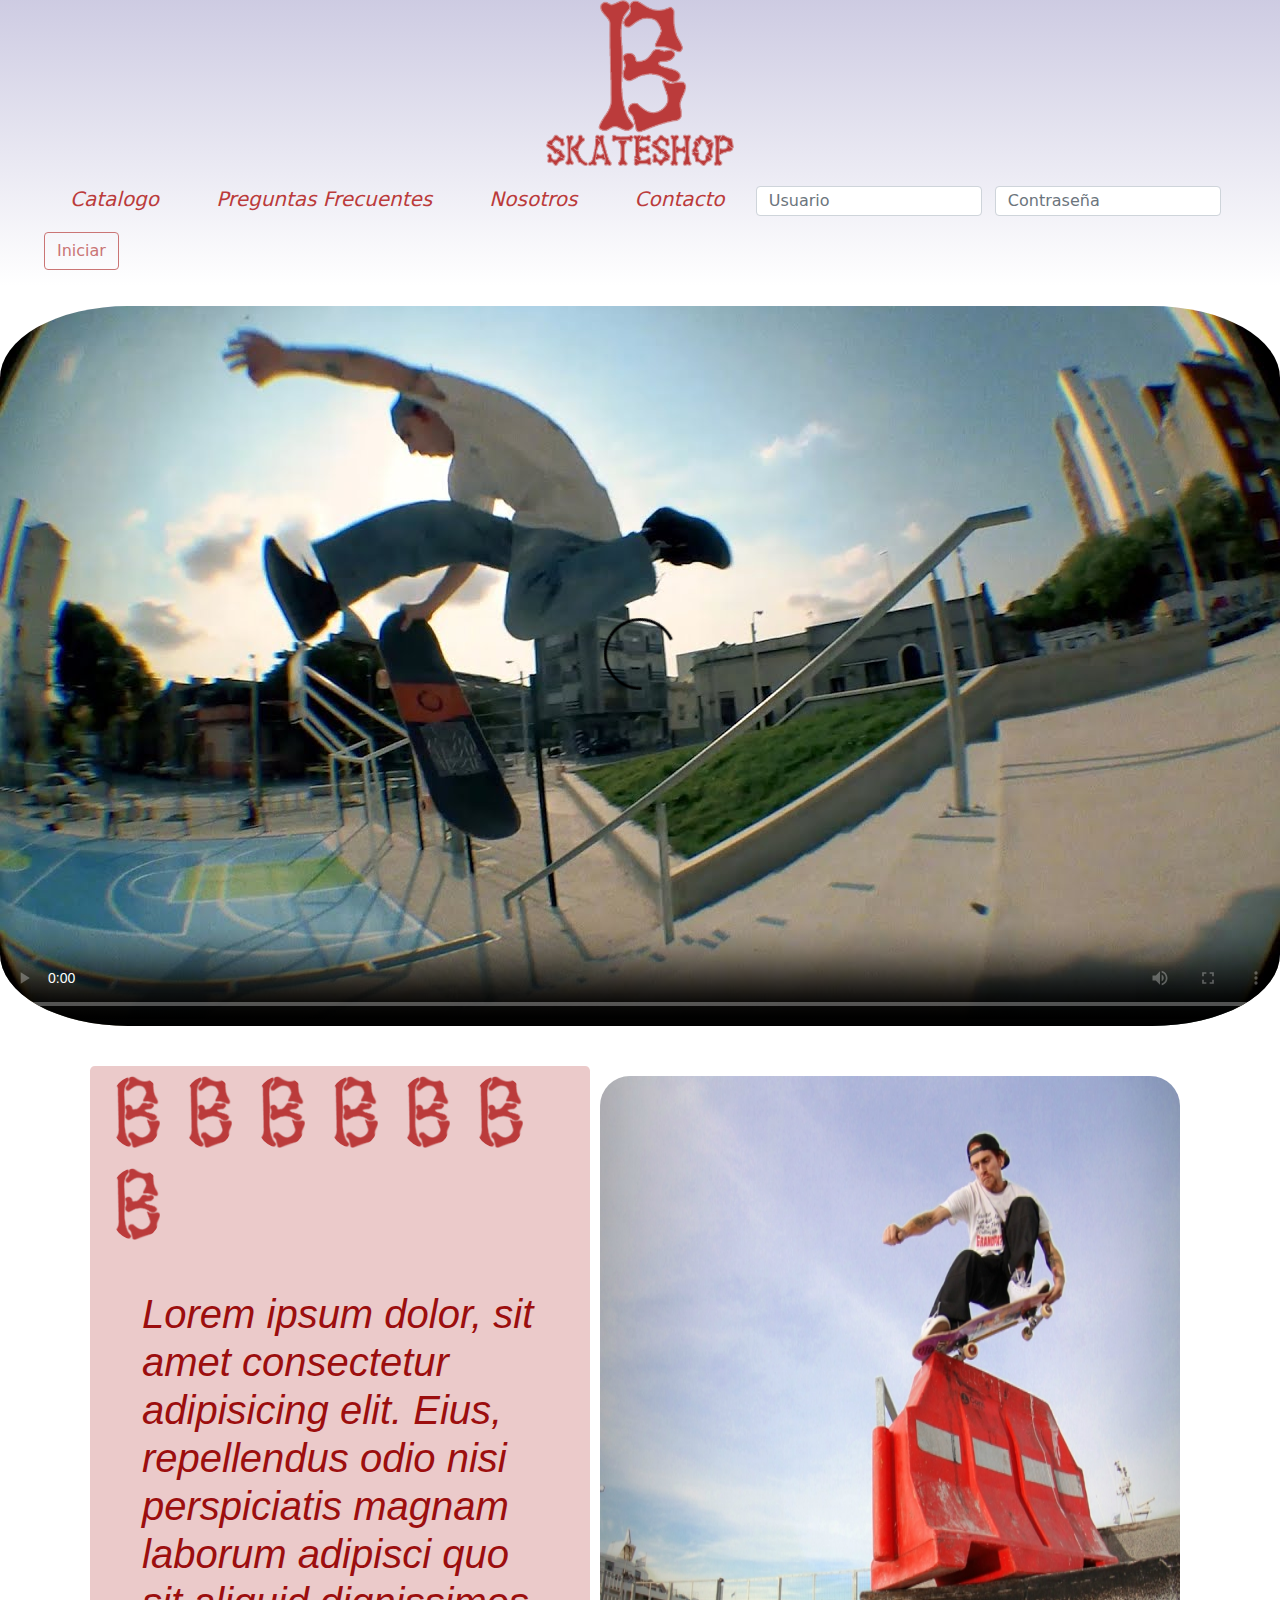
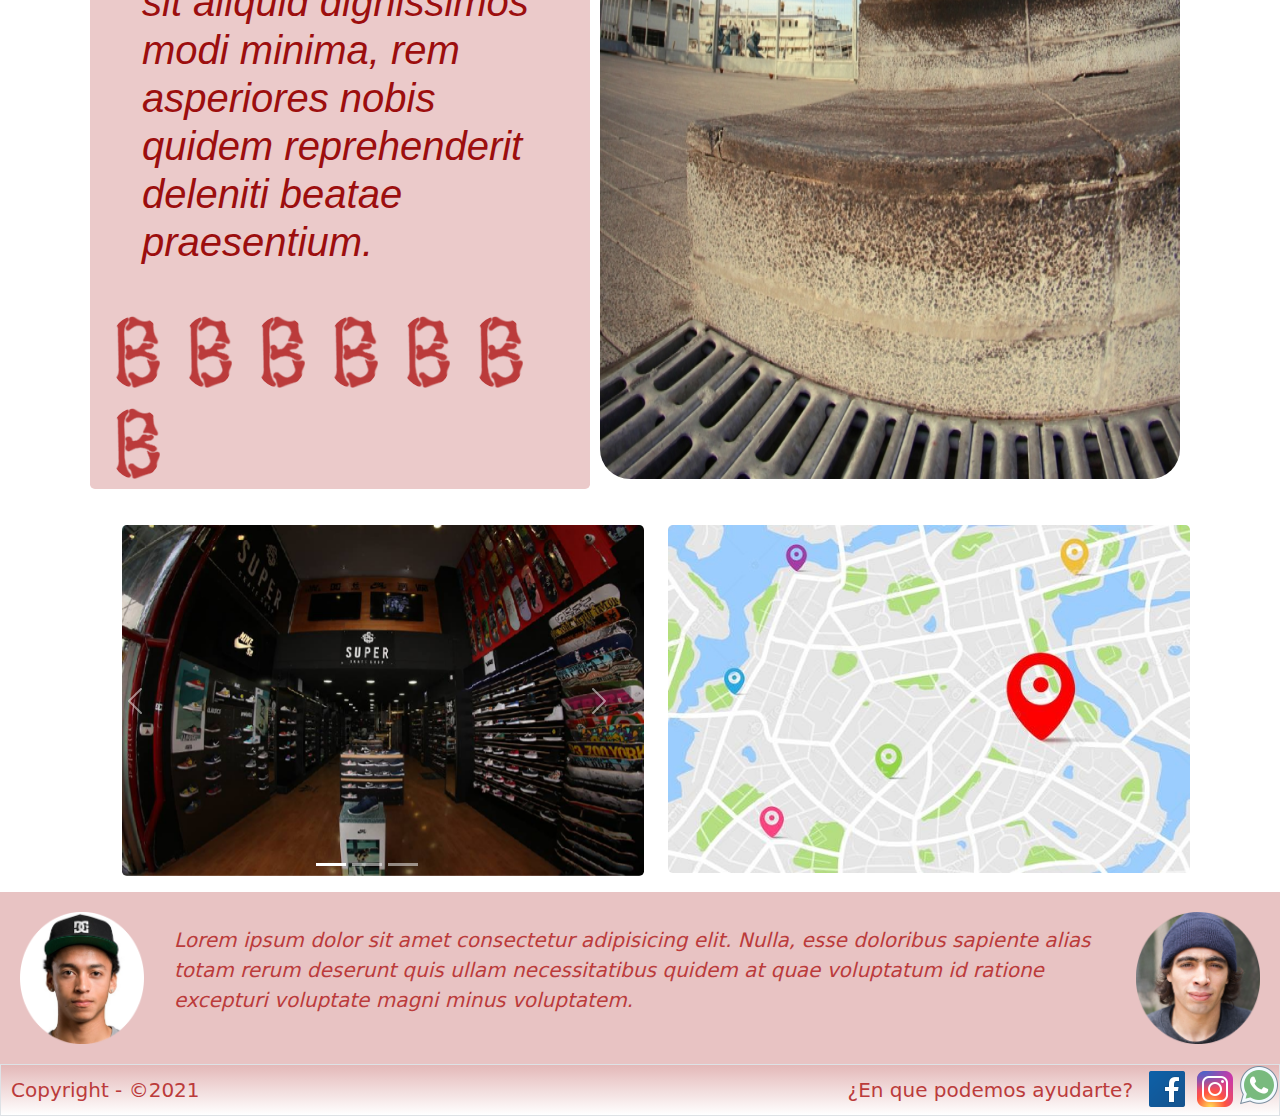
==== index.html @ 8b9af9b0 "primer_Commit" ====
<!DOCTYPE html>
<html lang="es">
<head>
    <title>BumKlaS</title>
    <meta name="viewport" content="width=device-width, initial-scale=1.0">
    <link rel="stylesheet" href="css/bootstrap.css">
    <link rel="stylesheet" href="css/style.css">
    <link rel="shortcut icon" href="multimedia/logo2.png">
    <meta charset="UTF-8">
</head>

<body>
    <script src="./js/bootstrap.js"></script>
    <header class="container-fluid">
        <section ><a class="d-flex justify-content-center" href="index.html" class="Icono-Principal" ><img src="multimedia/logo.png" alt="BumKlaS" width="15%" ></a></section>
        <nav class="mx-auto">
            <ul>
                <li class="nav-item"><a class="nav-link lead" href="paginas/catalogo.html">Catalogo</a></li>
                <li class="nav-item"><a class="nav-link lead" href="paginas/preguntas-frecuentes.html">Preguntas Frecuentes</a></li>
                <li class="nav-item"><a class="nav-link lead" href="paginas/nosotros.html">Nosotros</a></li>
                <li class="nav-item"><a class="nav-link lead" href="paginas/contacto.html">Contacto</a></li>
                <input class="form-control me-2" type="user" placeholder="Usuario" aria-label="Search">
                <input class="form-control me-2" type="password" placeholder="Contraseña" aria-label="Search">
                <button class="btn btn-outline-success" type="submit">Iniciar</button>
            </ul>
        </nav>
    </header>
    <main class="contenidoPrincipal">
            <video id="animaDos" class="videoPrincipal" src="multimedia/videoPrincipal.mp4" controls poster="multimedia/maxresdefault.jpg" width="100%"></video>
    </main>
    <section class="parrafo1 container">
        <div class="container parrafo2 rounded-3">
            <div>
                <img class="img-fluid" src="./multimedia/logo2.png" alt="" width="10%">
                <img class="img-fluid" src="./multimedia/logo2.png" alt="" width="10%">
                <img class="img-fluid" src="./multimedia/logo2.png" alt="" width="10%">
                <img class="img-fluid" src="./multimedia/logo2.png" alt="" width="10%">
                <img class="img-fluid" src="./multimedia/logo2.png" alt="" width="10%">
                <img class="img-fluid" src="./multimedia/logo2.png" alt="" width="10%">
                <img class="img-fluid" src="./multimedia/logo2.png" alt="" width="10%">
            </div>
            <p class="animaUno lead display-6 ">Lorem ipsum dolor, sit amet consectetur adipisicing elit. Eius, repellendus odio nisi perspiciatis magnam laborum adipisci quo sit aliquid dignissimos modi minima, rem asperiores nobis quidem reprehenderit deleniti beatae praesentium.</p>
            <div>
                <img class="img-fluid" src="./multimedia/logo2.png" alt="" width="10%">
                <img class="img-fluid" src="./multimedia/logo2.png" alt="" width="10%">
                <img class="img-fluid" src="./multimedia/logo2.png" alt="" width="10%">
                <img class="img-fluid" src="./multimedia/logo2.png" alt="" width="10%">
                <img class="img-fluid" src="./multimedia/logo2.png" alt="" width="10%">
                <img class="img-fluid" src="./multimedia/logo2.png" alt="" width="10%">
                <img class="img-fluid" src="./multimedia/logo2.png" alt="" width="10%">
            </div>
        </div>
        <img class="img-fluid" src="multimedia/fotoPrincipal.jpeg" alt="hombre-en-skate" width="85%" >
    </section>
    <aside class="container center-items mx-auto row">        
        <div id="carouselExampleIndicators" class=" col-sm-6 col-md-6 carousel" data-bs-ride="carousel">
            <div class="carousel-indicators">
              <button type="button" data-bs-target="#carouselExampleIndicators" data-bs-slide-to="0" class="active" aria-current="true" aria-label="Slide 1"></button>
              <button type="button" data-bs-target="#carouselExampleIndicators" data-bs-slide-to="1" aria-label="Slide 2"></button>
              <button type="button" data-bs-target="#carouselExampleIndicators" data-bs-slide-to="2" aria-label="Slide 3"></button>
            </div>
            <div class="carousel-inner rounded-3 m-3">
              <div class="carousel-item active">
                <img src="multimedia/carusel1.png" class="d-block w-100" alt="...">
              </div>
              <div class="carousel-item">
                <img src="multimedia/carusel2.png" class="d-block w-100" alt="...">
              </div>
              <div class="carousel-item">
                <img src="multimedia/carusel3.png" class="d-block w-100" alt="...">
              </div>
            </div>
            <button class="carousel-control-prev" type="button" data-bs-target="#carouselExampleIndicators" data-bs-slide="prev">
              <span class="carousel-control-prev-icon" aria-hidden="true"></span>
              <span class="visually-hidden">Previous</span>
            </button>
            <button class="carousel-control-next" type="button" data-bs-target="#carouselExampleIndicators" data-bs-slide="next">
              <span class="carousel-control-next-icon" aria-hidden="true"></span>
              <span class="visually-hidden">Next</span>
            </button>
          </div>
            <a class="col-6 col-md-6" href=""><img src="multimedia/mapa.jpg" alt="mapa" class=" rounded-3 m-3 mapa1" width="100%"></a>
    </aside>
    <section class="sponsor">
        <img src="multimedia/perfil1.png" alt="" width="100%">
        <p>Lorem ipsum dolor sit amet consectetur adipisicing elit. Nulla, esse doloribus sapiente alias totam rerum deserunt quis ullam necessitatibus quidem at quae voluptatum id ratione excepturi voluptate magni minus voluptatem.</p>
        <img src="multimedia/perfil2.png" alt="" width="100%">
    </section>
    <footer class="border">
        <p class="lead">Copyright - &copy;2021</p>
        <section class="redes">
            <p class="lead">¿En que podemos ayudarte?</p>
            <a href=""><img class="img-fluid" src="multimedia/facebook.png" alt="facebook" ></a>
            <a href=""><img  class="img-fluid" src="multimedia/instagram.png" alt="facebook" ></a>
            <a href=""><img class="img-fluid" src="multimedia/whatsap.png" alt="facebook"></a>
        </section>
    </footer>
</body>
</html>
---- css/style.css ----
/*Color Principal: #bb3b3b
  Color Secundario: #ca7575 */

*{
    margin: 0px;
    padding: 0px;
}
/*RESPONSIVE*/
/*DESKTOP*/
/*Estilos generales*/
nav li{
    font-size: 1.3rem;
    display: inline-block;
    padding: 10px;
}
nav{
    display: flex;
    align-content: center;
    flex-wrap: wrap;
    grid-area: menu;
}
nav li a{
    color: #bb3b3b;
    font-style: oblique;
}

header{
    display: flex;
    flex-direction: column;
    justify-content: space-between;
    background: linear-gradient(to bottom, rgba(38, 28, 129, 0.226), white);
}
/*Estilos generales*/
/*Index*/
.contenidoPrincipal{
    grid-area: cP;
    display: flex;
    justify-content: center;
    flex-wrap: nowrap;
}

.contenidoPrincipal video{
    border-radius: 10%;
    margin: 20px;
}
.parrafo1{
    grid-area: parrafo1;
    display: flex;
    flex-direction: row;
    padding: 20px;
}

.parrafo2{
    background-color: #ca757562;
    
}

.container_1{
    display: flex;
    flex-direction: column;
}

.parrafo1 p{
    border-radius: 30px;
    display: flex;
    align-content: center;
    justify-content: center;
    flex-wrap: wrap;
    font-size: 40px;
    font-family: sans-serif;
    color: #9c0e0e;
    font-style: oblique;
    padding: 30px;
    margin: 10px;
}

.parrafo1 img{
    margin: 10px;
    border-radius: 30px;
}

aside{
    grid-area: aside;
}

.sponsor{
    grid-area: sponsor;
    display: flex;
    flex-direction: row;
    padding: 20px;
    background-color: #ca75756e;
}

.sponsor img{
    width: 10%;
}

.sponsor p{
        display: flex;
        justify-content: center;
        align-content: center;
        flex-wrap: wrap;
        margin-left: 30px;
        font-style: italic;
        color: #bb3b3b;
        font-size: 20px;
}

footer p{
    grid-area: copy;
    color: #bb3b3b;
    font-size: 20px;
    margin: 10px;
}

footer section{
    grid-area: ayuda;
    display: flex;
    flex-direction: row;
}

footer{
    grid-area: footer;
    display: grid;
    grid-template-areas: 
    "copy ayuda";
    display: flex;
    justify-content: space-between;
    background: linear-gradient(to bottom, #ca757583, white);
}

.grilla{
    display: grid;
    grid-template-areas: 
    "cabeza"
    "cP"
    "parrafo1"
    "aside"
    "sponsor"
    "footer";
}

/*Index*/
/*Nosotros*/
.sponsors{
    background-color: #b8cbf0
}
main p{
    display: flex;
    align-content: center;
    flex-wrap: wrap;
}
.sponsors{
    grid-area: sponsors;
}
.imagenNosotros1{
    grid-area: im1;
    display: flex;
    flex-direction: row;
}
.imagenNosotros{
    margin: 20px;
    border-radius: 20px;
}

.imagenNosotros1 p{
    font-size: 30px;
    font-family: Verdana, Geneva, Tahoma, sans-serif;
    color: #374b73;
    font-style: oblique;
}
.patrocinio1{
    display: flex;
    justify-content: center;
    color: #374b73;
    font-size: 20px;
}
.patrocinio{
    font-size: 17px;
    display: flex;
}

.patrocinio img{
    margin: 20px;
}
.patrocinio p{
    display: flex;
    flex-wrap: wrap;
    align-content: center;
    font-family: sans-serif;
    color: #374b73;
}

.grilla2{
    display: grid;
    grid-template-areas: 
    "cabeza"
    "im1"
    "sponsors"
    "footer";
}
/*Nosotros*/
/*Contacto*/
.contacto form{
    display: flex;
    justify-content: center;
}

form{
    background-image: url("../multimedia/fondo4.png");
    padding: 20px;
    margin: 20px;
    border: firebrick double;
}

fieldset{
    margin: 20px;
    padding: 20px;
    border-radius: 5px;
}
legend{
    color: #374b73;
    font-size: 20px;
}

label{
    color: #374b73;
    font-size: 20px;
}

input{
    height: 30px;
}

.contacto h2{
    display: flex;
    justify-content: center;
    font-size: 50px;
    background-color: #fff;
    font-style: italic;
}

.sobre{
    height: 60px;
    border-radius: 5px;
}
form{
    display: flex;
    flex-direction: row;
}
main{
    grid-area: contacto;
}
header{
    grid-area: cabeza;
}

footer{
    grid-area: footer;
}
.grilla3{
    display: grid;
    grid-template-areas: 
    "cabeza"
    "contacto"
    "footer";
}
/*Contacto*/

/*Preguntas Frecuentes*/

.preguntasFrecuentes section{
    display: flex;
    flex-direction: column;
    color: #374b73;
    font-size: 20px;
    margin: 20px;
}
    
.preguntasFrecuentes section p{
    margin-bottom: 10px;
    margin-left: 20px;
}
    
.preguntasFrecuentes section h2{
    font-size: 40px;
    margin: 10px;
}
.preguntasFrecuentes div h2{
    color: #374b73;
    font-size: 30px;
    margin: 10px;
}
.preguntasFrecuentes div h3{
    color: #374b73;
    font-size: 20px;
    margin-left: 100px;
    margin-bottom: 80px;
}
    
/*Preguntas Frecuentes*/

/*Catalogo*/
.menuCatalogo{
    display: flex;
    flex-direction: row;
    margin: 30px;
}

select{
    color: #374b73;
    font-size: 20px;
    width: 100%;
    height: 50%;
    margin: 20px;
}

.imagenes img{
    width: 10%;
    margin: 45px;
}

.titulos{
    display: flex;
    justify-content: center;
    color: #374b73;
    font-size: 40px;
    margin-right: 10px;
    font-family: Verdana, Geneva, Tahoma, sans-serif;
}
/*Catalogo*/



/*DESKTOP*/

/*TABLET*/
@media (min-width: 501px) and (max-width: 1023px) {
    header{
        flex-direction: column;
        align-content: center;
        flex-wrap: wrap;
    }
    header section{
        display: flex;
        justify-content: center;
    }
    /*Index*/
    .parrafo1{
        flex-direction: column;
    }
    .parrafo1 p{
        font-size: 20px;
    }
    aside{
        flex-direction: column;
    }
    .sponsor p{
        font-size: 12px;
    }
    /*Index*/
    /*Nosotros*/
    .imagenNosotros1{
        flex-direction: column;
    }
    .imagenNosotros1 img{
        width: 96%;
    }
    .imagenNosotros1 p{
        padding: 40px;
        font-size: 25px;
    }
    .p1{
        grid-area: p1;
        width: 60%;
    }
    .p2{
        grid-area: p2;
        width: 60%;
    }
    .p3{
        grid-area: p3;
        width: 60%;
    }
    .t1{
        grid-area: t1;
        margin: 10px;
    }
    .t2{
        grid-area: t2;
        margin: 10px;
    }
    .t3{
        grid-area: t3;
        margin: 10px;
    }
    .patrocinio{
        display: grid;
        grid-template-areas: 
        "p1 t1"
        "p2 t2"
        "p3 t3";
        grid-template-columns: 20% auto;
    }
    /*Nosotros*/
    footer{
        margin: 0px ;
    }
    footer p{
        display: flex;
        align-content: center;
        flex-wrap: wrap;
        font-size: 15px;
    }
    footer img{
        margin: 0px;
        transform: scale(80%);
    }
    /*Contacto*/
    form{
        flex-direction: column;
    }
    /*Contacto*/
    /*Catalogo*/
        .menuCatalogo{
            flex-direction: column;
        }
    /*Catalogo*/


}
/*TABLET*/

/*SMARTPHONE*/
@media (max-width: 500px) {
    /*Index*/
    header{
        flex-direction: column;
        align-content: center;
        flex-wrap: wrap;
    }
    header section{
        display: flex;
        justify-content: center;
    }
    nav li{
        display: block;
    }
    nav{
        display: flex;
        justify-content: center;
    }
    .parrafo1{
        flex-direction: column;
    }
    .parrafo1 p{
        font-size: 20px;
    }
    aside{
        flex-direction: column;
    }
    .sponsor p{
        font-size: 12px;
    }
    footer{
        margin: 0px ;
    }
    /*Index*/
    /*Nosotros*/
    .imagenNosotros1{
        flex-direction: column;
    }
    .imagenNosotros1 img{
        width: 96%;
    }
    .imagenNosotros1 p{
        padding: 40px;
        font-size: 25px;
    }
    .p1{
        grid-area: p1;
        width: 80%;
    }
    .p2{
        grid-area: p2;
        width: 80%;
    }
    .p3{
        grid-area: p3;
        width: 80%;
    }
    .t1{
        grid-area: t1;
        margin: 10px;
    }
    .t2{
        grid-area: t2;
        margin: 10px;
    }
    .t3{
        grid-area: t3;
        margin: 10px;
    }
    .patrocinio{
        display: grid;
        grid-template-areas: 
        "p1 t1"
        "p2 t2"
        "p3 t3";
        grid-template-columns: 20% auto;
    }
    /*Nosotros*/
    /*Contacto*/
    form{
        flex-direction: column;
    }
    form{
        background-image: none;
        padding: 20px;
        margin: 20px;
        border: firebrick double;
    }
    
    fieldset{
        margin: 20px;
        padding: 20px;
        border-radius: 5px;
    }
    legend{
        color: #374b73;
        font-size: 20px;
    }
    
    label{
        color: #374b73;
        font-size: 20px;
    }
    
    input{
        height: 30px;
    }
    
    .contacto h2{
        display: flex;
        justify-content: center;
        font-size: 50px;
        background-color: #fff;
        font-style: italic;
    }
    .sobre{
        display: flex;
        flex-direction: column;
        height: 150px;
    }
    .enQue{
        display: flex;
        flex-direction: column;
    }
    textarea{
        height: 200px;
        width: 95%;
    }
    /*Contacto*/
    /*Catalogo*/
    .menuCatalogo{
        flex-direction: column;
    }
    /*Catalogo*/
    
}
/*SMARTPHONE*/
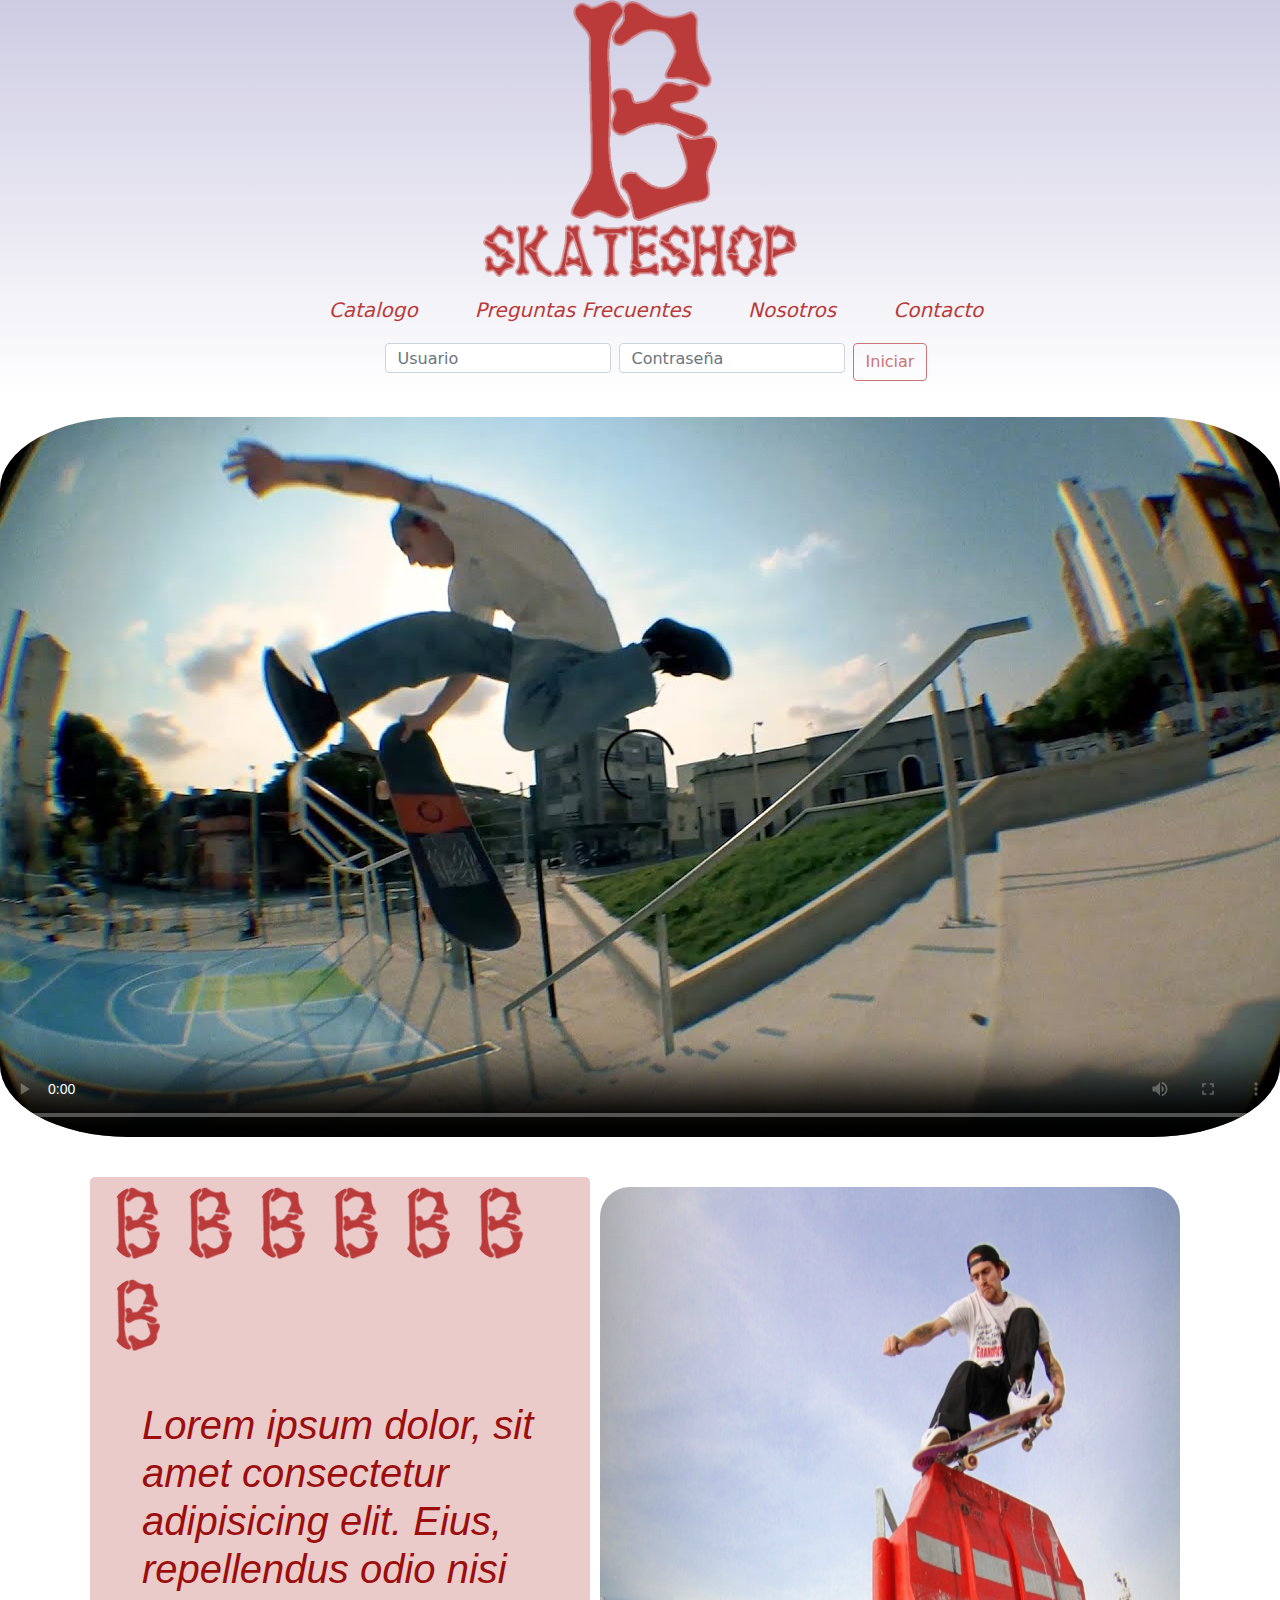
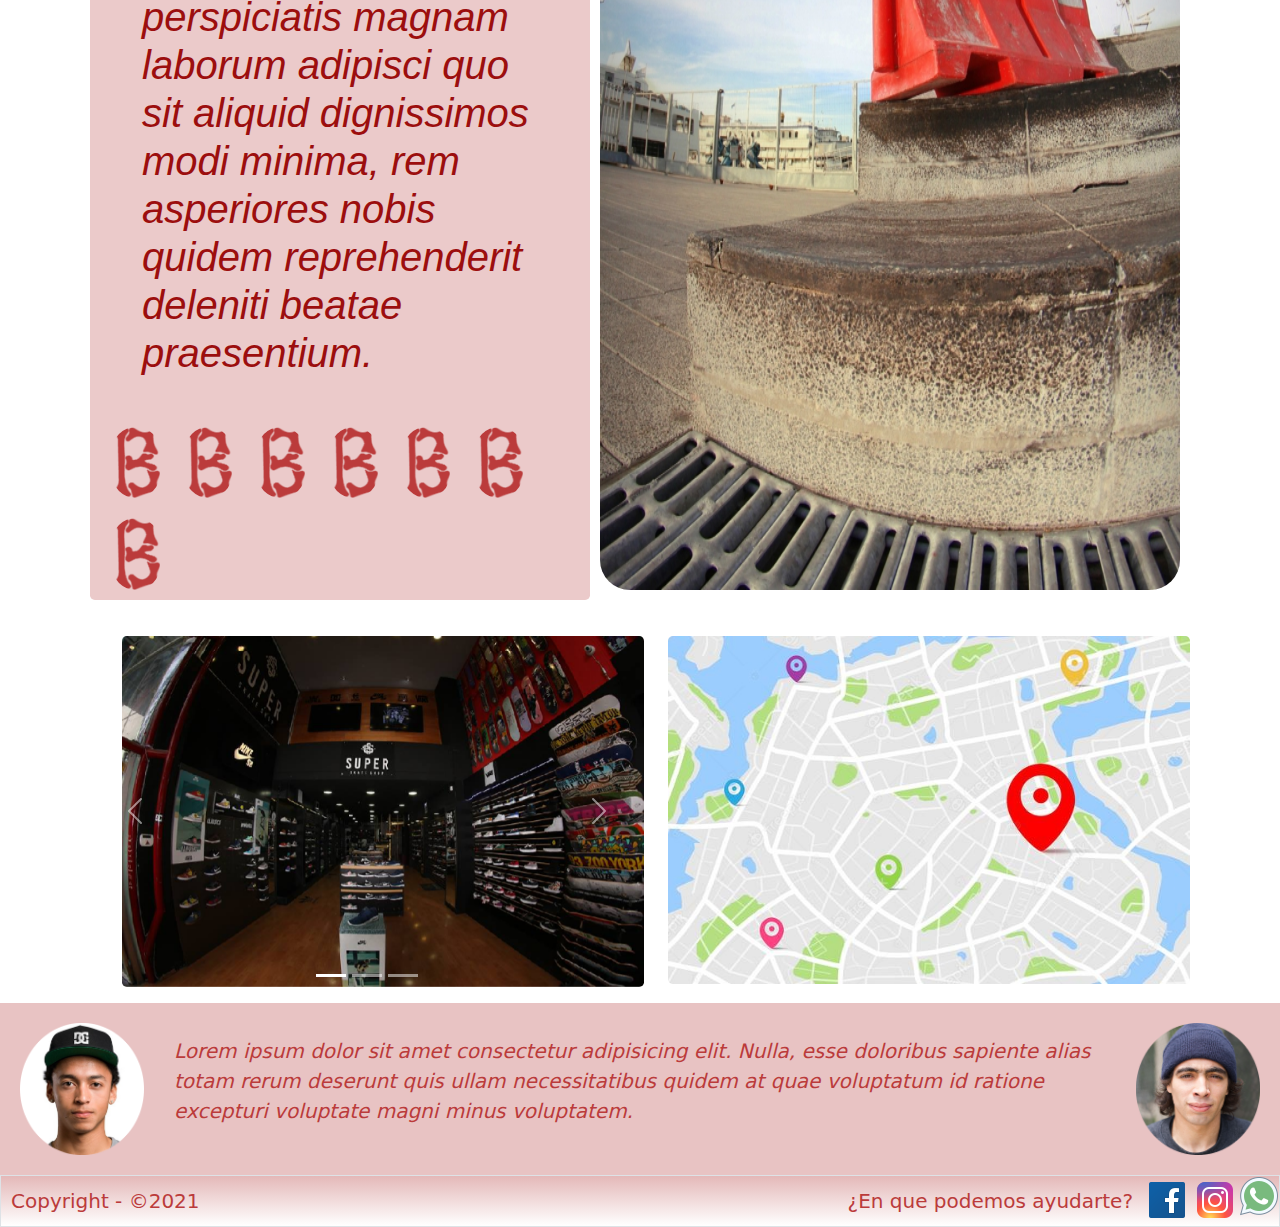
==== commit aacc3b72: "Segundo Commit" ====
--- a/index.html
+++ b/index.html
@@ -6,22 +6,24 @@
     <link rel="stylesheet" href="css/bootstrap.css">
     <link rel="stylesheet" href="css/style.css">
     <link rel="shortcut icon" href="multimedia/logo2.png">
+    <script src="./js/bootstrap.js"></script>
     <meta charset="UTF-8">
 </head>
 
 <body>
-    <script src="./js/bootstrap.js"></script>
     <header class="container-fluid">
-        <section ><a class="d-flex justify-content-center" href="index.html" class="Icono-Principal" ><img src="multimedia/logo.png" alt="BumKlaS" width="15%" ></a></section>
-        <nav class="mx-auto">
+        <section ><a class="d-flex justify-content-center" href="index.html" class="icono-Principal" ><img class="w-25 img-fluid" src="multimedia/logo.png" alt="BumKlaS" ></a></section>
+        <nav class="mx-auto ">
             <ul>
                 <li class="nav-item"><a class="nav-link lead" href="paginas/catalogo.html">Catalogo</a></li>
                 <li class="nav-item"><a class="nav-link lead" href="paginas/preguntas-frecuentes.html">Preguntas Frecuentes</a></li>
                 <li class="nav-item"><a class="nav-link lead" href="paginas/nosotros.html">Nosotros</a></li>
                 <li class="nav-item"><a class="nav-link lead" href="paginas/contacto.html">Contacto</a></li>
-                <input class="form-control me-2" type="user" placeholder="Usuario" aria-label="Search">
-                <input class="form-control me-2" type="password" placeholder="Contraseña" aria-label="Search">
-                <button class="btn btn-outline-success" type="submit">Iniciar</button>
+                <div>
+                  <input class="form-control me-2" type="user" placeholder="Usuario" aria-label="Search">
+                  <input class="form-control me-2" type="password" placeholder="Contraseña" aria-label="Search">
+                  <button class="btn btn-outline-success" type="submit">Iniciar</button>
+                </div>
             </ul>
         </nav>
     </header>
@@ -79,7 +81,7 @@
               <span class="visually-hidden">Next</span>
             </button>
           </div>
-            <a class="col-6 col-md-6" href=""><img src="multimedia/mapa.jpg" alt="mapa" class=" rounded-3 m-3 mapa1" width="100%"></a>
+            <a class="col-6 col-md-6" href=""><img src="multimedia/mapa.jpg" alt="mapa" class=" rounded-3 m-3 img-fluid w-100"></a>
     </aside>
     <section class="sponsor">
         <img src="multimedia/perfil1.png" alt="" width="100%">
--- a/css/style.css
+++ b/css/style.css
@@ -8,6 +8,10 @@
 /*RESPONSIVE*/
 /*DESKTOP*/
 /*Estilos generales*/
+nav div{
+    display: flex;
+    justify-content: center;
+}
 nav li{
     font-size: 1.3rem;
     display: inline-block;
@@ -434,21 +438,13 @@
 /*SMARTPHONE*/
 @media (max-width: 500px) {
     /*Index*/
-    header{
-        flex-direction: column;
-        align-content: center;
-        flex-wrap: wrap;
-    }
-    header section{
-        display: flex;
-        justify-content: center;
-    }
-    nav li{
-        display: block;
-    }
-    nav{
-        display: flex;
-        justify-content: center;
+    nav ul{
+        display: flex;
+        flex-direction: column;
+    }
+    nav div{
+        display: flex;
+        flex-direction: column;
     }
     .parrafo1{
         flex-direction: column;
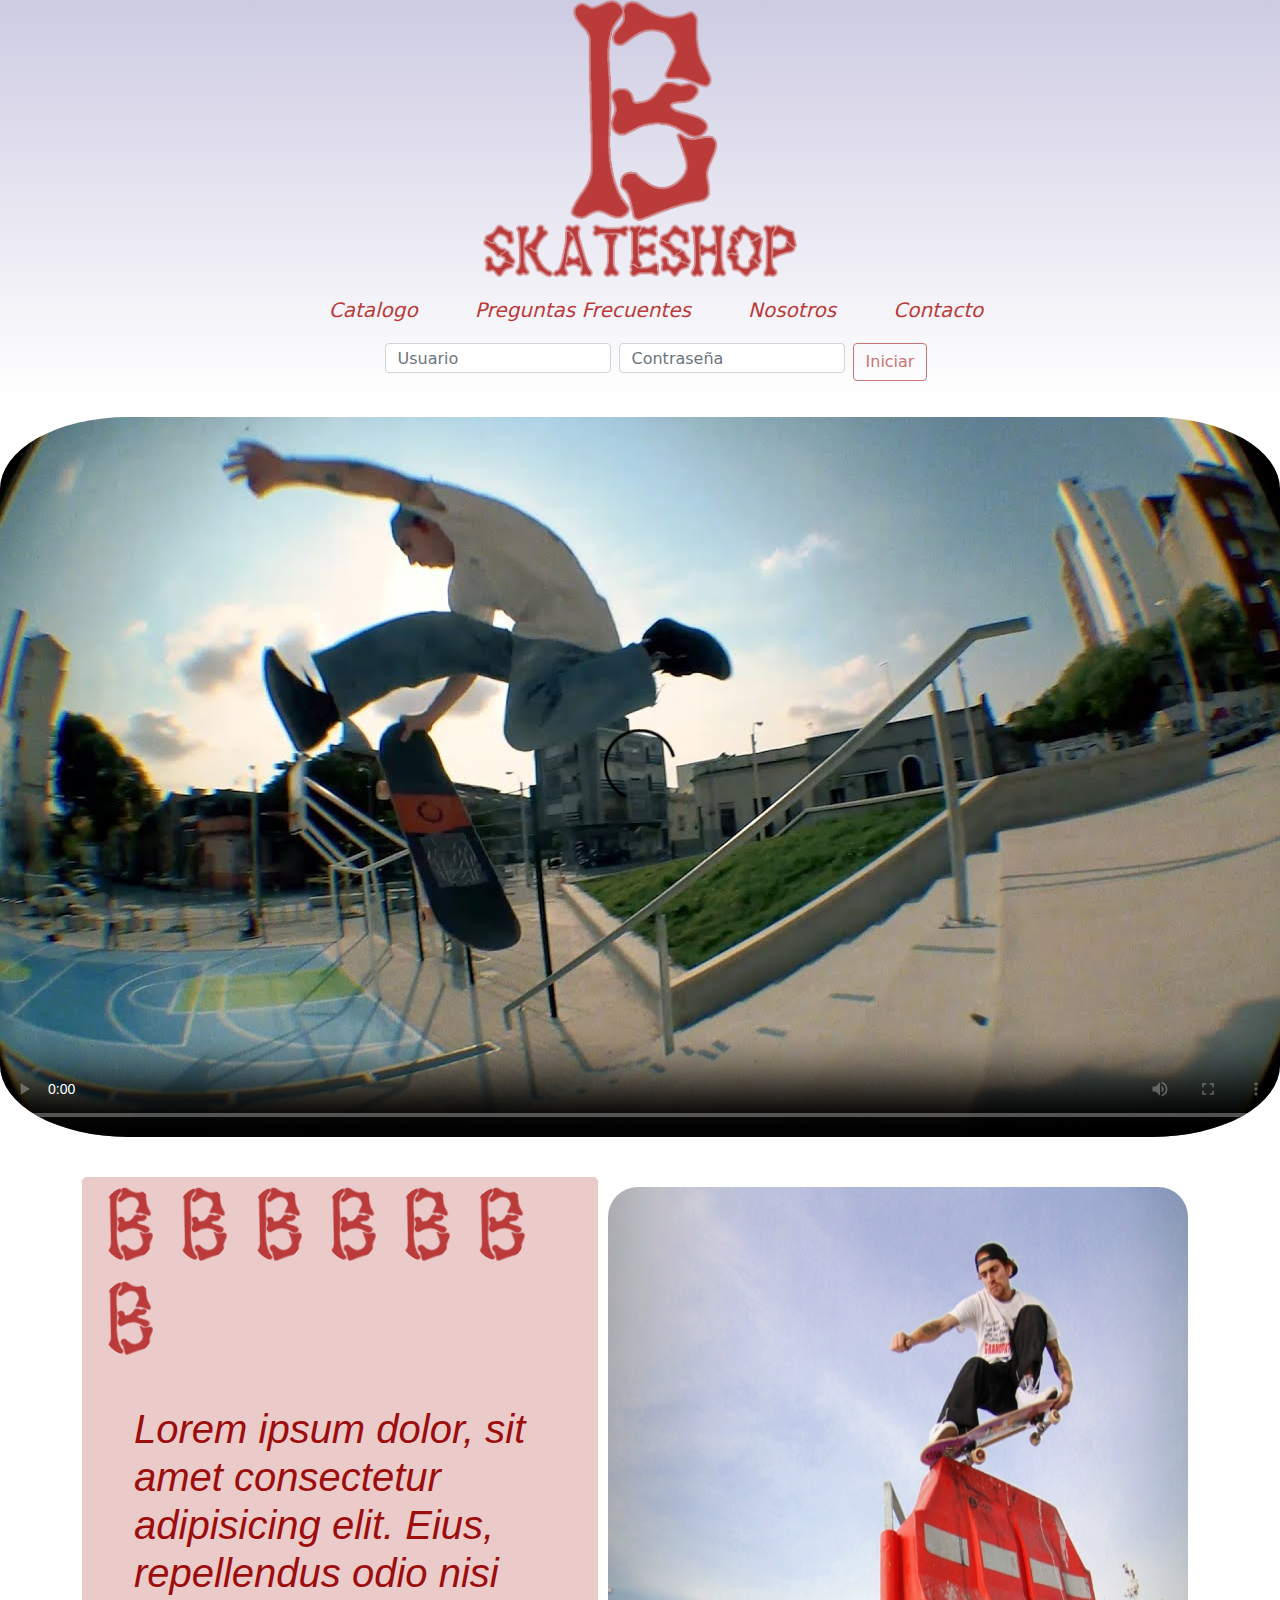
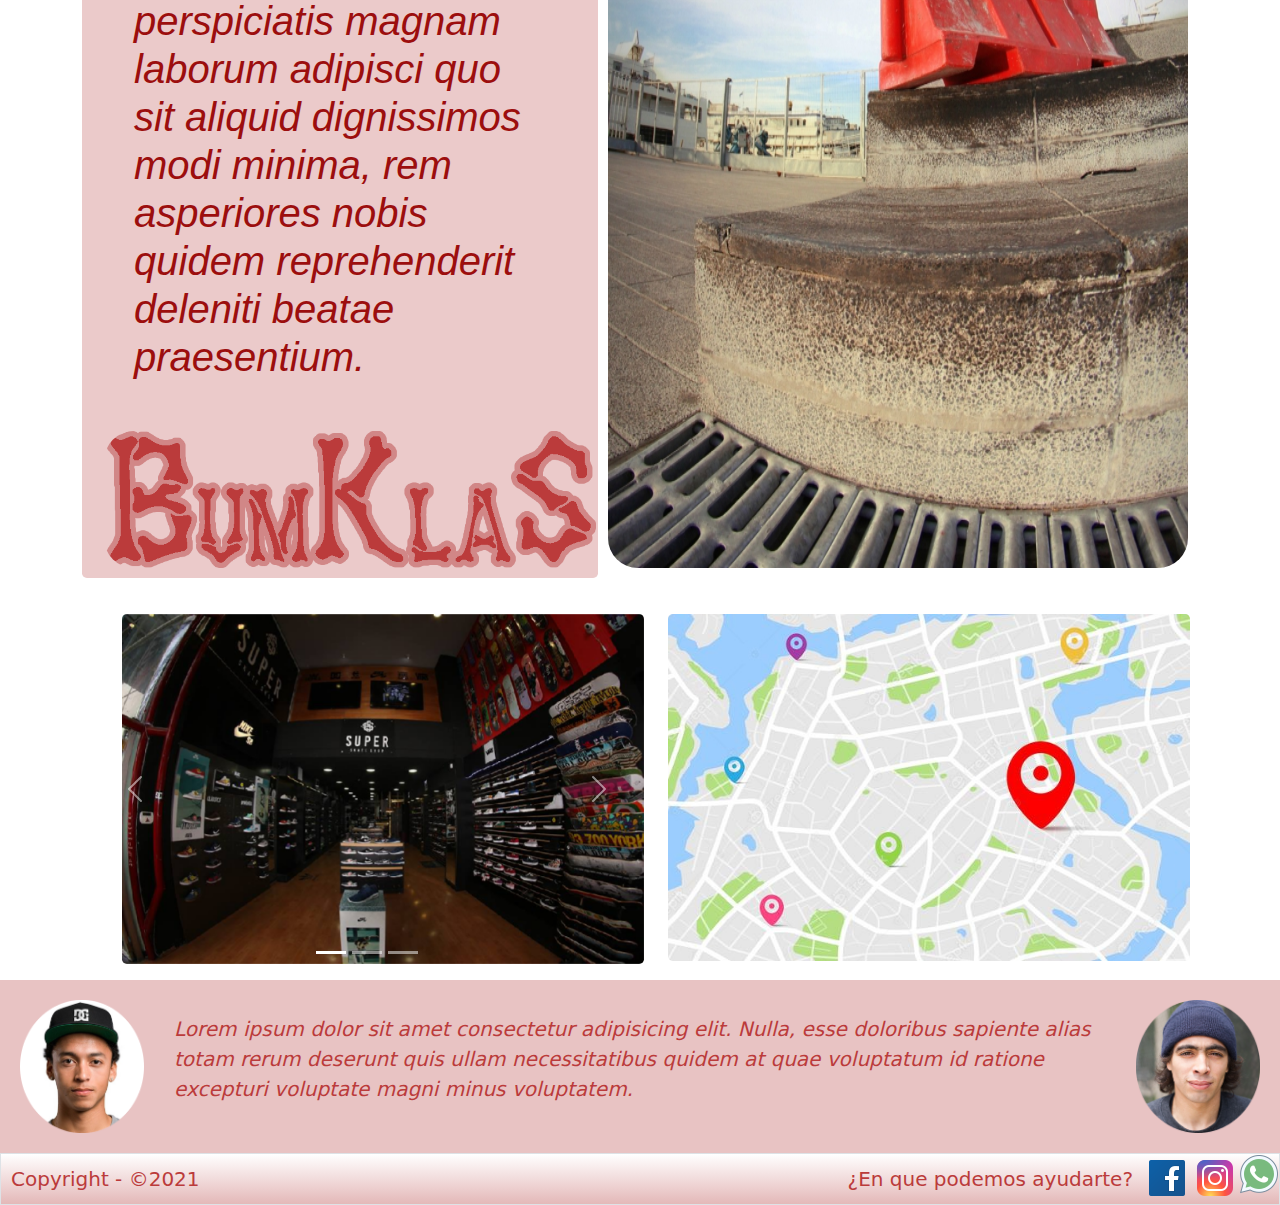
==== commit 567afd65: "Agregado Boostrap completo + animaciones" ====
--- a/index.html
+++ b/index.html
@@ -1,15 +1,17 @@
 <!DOCTYPE html>
 <html lang="es">
+  <!--Lo que se procesa pero no se ve-->
 <head>
     <title>BumKlaS</title>
     <meta name="viewport" content="width=device-width, initial-scale=1.0">
+    <link rel="stylesheet" href="css/style.css">
     <link rel="stylesheet" href="css/bootstrap.css">
-    <link rel="stylesheet" href="css/style.css">
     <link rel="shortcut icon" href="multimedia/logo2.png">
     <script src="./js/bootstrap.js"></script>
     <meta charset="UTF-8">
 </head>
 
+<!--Lo que el usuario ve-->
 <body>
     <header class="container-fluid">
         <section ><a class="d-flex justify-content-center" href="index.html" class="icono-Principal" ><img class="w-25 img-fluid" src="multimedia/logo.png" alt="BumKlaS" ></a></section>
@@ -43,13 +45,7 @@
             </div>
             <p class="animaUno lead display-6 ">Lorem ipsum dolor, sit amet consectetur adipisicing elit. Eius, repellendus odio nisi perspiciatis magnam laborum adipisci quo sit aliquid dignissimos modi minima, rem asperiores nobis quidem reprehenderit deleniti beatae praesentium.</p>
             <div>
-                <img class="img-fluid" src="./multimedia/logo2.png" alt="" width="10%">
-                <img class="img-fluid" src="./multimedia/logo2.png" alt="" width="10%">
-                <img class="img-fluid" src="./multimedia/logo2.png" alt="" width="10%">
-                <img class="img-fluid" src="./multimedia/logo2.png" alt="" width="10%">
-                <img class="img-fluid" src="./multimedia/logo2.png" alt="" width="10%">
-                <img class="img-fluid" src="./multimedia/logo2.png" alt="" width="10%">
-                <img class="img-fluid" src="./multimedia/logo2.png" alt="" width="10%">
+                <img class="img-fluid w-100 animacionIndex" src="./multimedia/icono.png" alt="">
             </div>
         </div>
         <img class="img-fluid" src="multimedia/fotoPrincipal.jpeg" alt="hombre-en-skate" width="85%" >
@@ -84,14 +80,14 @@
             <a class="col-6 col-md-6" href=""><img src="multimedia/mapa.jpg" alt="mapa" class=" rounded-3 m-3 img-fluid w-100"></a>
     </aside>
     <section class="sponsor">
-        <img src="multimedia/perfil1.png" alt="" width="100%">
+        <img class="img-fluid mx-auto animacionIndex2 animacionIndex3" src="multimedia/perfil1.png" alt="" >
         <p>Lorem ipsum dolor sit amet consectetur adipisicing elit. Nulla, esse doloribus sapiente alias totam rerum deserunt quis ullam necessitatibus quidem at quae voluptatum id ratione excepturi voluptate magni minus voluptatem.</p>
-        <img src="multimedia/perfil2.png" alt="" width="100%">
+        <img class="img-fluid mx-auto animacionIndex2 animacionIndex3" src="multimedia/perfil2.png" alt="">
     </section>
     <footer class="border">
-        <p class="lead">Copyright - &copy;2021</p>
+        <p>Copyright - &copy;2021</p>
         <section class="redes">
-            <p class="lead">¿En que podemos ayudarte?</p>
+            <p>¿En que podemos ayudarte?</p>
             <a href=""><img class="img-fluid" src="multimedia/facebook.png" alt="facebook" ></a>
             <a href=""><img  class="img-fluid" src="multimedia/instagram.png" alt="facebook" ></a>
             <a href=""><img class="img-fluid" src="multimedia/whatsap.png" alt="facebook"></a>
--- a/css/style.css
+++ b/css/style.css
@@ -130,7 +130,7 @@
     "copy ayuda";
     display: flex;
     justify-content: space-between;
-    background: linear-gradient(to bottom, #ca757583, white);
+    background: linear-gradient(to top, #ca757583, white);
 }
 
 .grilla{
@@ -147,7 +147,7 @@
 /*Index*/
 /*Nosotros*/
 .sponsors{
-    background-color: #b8cbf0
+    background-color: #bb3b3b34
 }
 main p{
     display: flex;
@@ -170,13 +170,13 @@
 .imagenNosotros1 p{
     font-size: 30px;
     font-family: Verdana, Geneva, Tahoma, sans-serif;
-    color: #374b73;
+    color: #ca7575;
     font-style: oblique;
 }
 .patrocinio1{
     display: flex;
     justify-content: center;
-    color: #374b73;
+    color: #ca7575;
     font-size: 20px;
 }
 .patrocinio{
@@ -192,7 +192,7 @@
     flex-wrap: wrap;
     align-content: center;
     font-family: sans-serif;
-    color: #374b73;
+    color: #ca7575;
 }
 
 .grilla2{
@@ -205,21 +205,21 @@
 }
 /*Nosotros*/
 /*Contacto*/
+.contactos{
+    display: flex;
+    flex-direction: row;
+}
 .contacto form{
     display: flex;
     justify-content: center;
 }
 
 form{
-    background-image: url("../multimedia/fondo4.png");
-    padding: 20px;
-    margin: 20px;
     border: firebrick double;
 }
 
 fieldset{
     margin: 20px;
-    padding: 20px;
     border-radius: 5px;
 }
 legend{
@@ -250,7 +250,7 @@
 }
 form{
     display: flex;
-    flex-direction: row;
+    flex-direction: column;
 }
 main{
     grid-area: contacto;
@@ -276,7 +276,7 @@
 .preguntasFrecuentes section{
     display: flex;
     flex-direction: column;
-    color: #374b73;
+    color: #bb3b3b;
     font-size: 20px;
     margin: 20px;
 }
@@ -291,12 +291,12 @@
     margin: 10px;
 }
 .preguntasFrecuentes div h2{
-    color: #374b73;
+    color: #bb3b3b;
     font-size: 30px;
     margin: 10px;
 }
 .preguntasFrecuentes div h3{
-    color: #374b73;
+    color: #bb3b3b;
     font-size: 20px;
     margin-left: 100px;
     margin-bottom: 80px;
@@ -305,29 +305,11 @@
 /*Preguntas Frecuentes*/
 
 /*Catalogo*/
-.menuCatalogo{
-    display: flex;
-    flex-direction: row;
-    margin: 30px;
-}
-
-select{
-    color: #374b73;
-    font-size: 20px;
-    width: 100%;
-    height: 50%;
-    margin: 20px;
-}
-
-.imagenes img{
-    width: 10%;
-    margin: 45px;
-}
 
 .titulos{
     display: flex;
     justify-content: center;
-    color: #374b73;
+    color: #bb3b3b;
     font-size: 40px;
     margin-right: 10px;
     font-family: Verdana, Geneva, Tahoma, sans-serif;
@@ -340,6 +322,9 @@
 
 /*TABLET*/
 @media (min-width: 501px) and (max-width: 1023px) {
+    .carucel{
+        display: none;
+    }
     header{
         flex-direction: column;
         align-content: center;
@@ -455,11 +440,22 @@
     aside{
         flex-direction: column;
     }
-    .sponsor p{
-        font-size: 12px;
+    .sponsor{
+        flex-direction: column;
+    }
+    .sponsor img{
+        width: 30%;
     }
     footer{
         margin: 0px ;
+    }
+    footer p{
+        font-size: 1rem;
+        font-weight: 300;
+    }
+    footer{
+        padding: none;
+        margin: none;
     }
     /*Index*/
     /*Nosotros*/
@@ -507,6 +503,9 @@
     }
     /*Nosotros*/
     /*Contacto*/
+    .carucel{
+        display: none;
+    }
     form{
         flex-direction: column;
     }
@@ -558,10 +557,88 @@
     }
     /*Contacto*/
     /*Catalogo*/
-    .menuCatalogo{
-        flex-direction: column;
+    .catalogos{
+        display: flex;
+        justify-content: center;
     }
     /*Catalogo*/
     
 }
 /*SMARTPHONE*/
+
+/*Animaciones*/
+
+@keyframes animacionCatalogo{
+    0%{
+        transform: scale(100%);
+    }
+    25%{
+        transform: scale(200%);
+    }
+    50%{
+        transform: scale(150%);
+    }
+    100%{
+        transform: scale(100%);
+    }
+
+}
+
+.animacionCatalogo:hover{
+    animation-name: animacionCatalogo;
+    animation-duration: 13s;
+}
+
+@keyframes animacionIndex {
+    0%{
+        transform: translateX(0);
+    }
+    50%{
+        transform: translateX(-50px);
+    }
+    100%{
+        transform: translateX(0);
+    }
+}
+
+.animacionIndex{
+    animation-name: animacionIndex;
+    animation-duration: 5s;
+}
+
+
+@keyframes animacionIndex2 {
+    0%{
+        transform: translateX(0);
+    }
+    50%{
+        transform: translateY(-200px);
+    }
+    100%{
+        transform: translateX(0);
+    }
+}
+
+.animacionIndex2{
+    animation-name: animacionIndex2;
+    animation-duration: 5s;
+}
+
+@keyframes animacionIndex3 {
+    0%{
+        transform: translateX(0);
+    }
+    50%{
+        transform: translateY(-20px);
+    }
+    100%{
+        transform: translateX(0);
+    }
+}
+
+.animacionIndex3:hover{
+    animation-name: animacionIndex3;
+    animation-duration: 5s;
+}
+/*Animaciones*/
+
